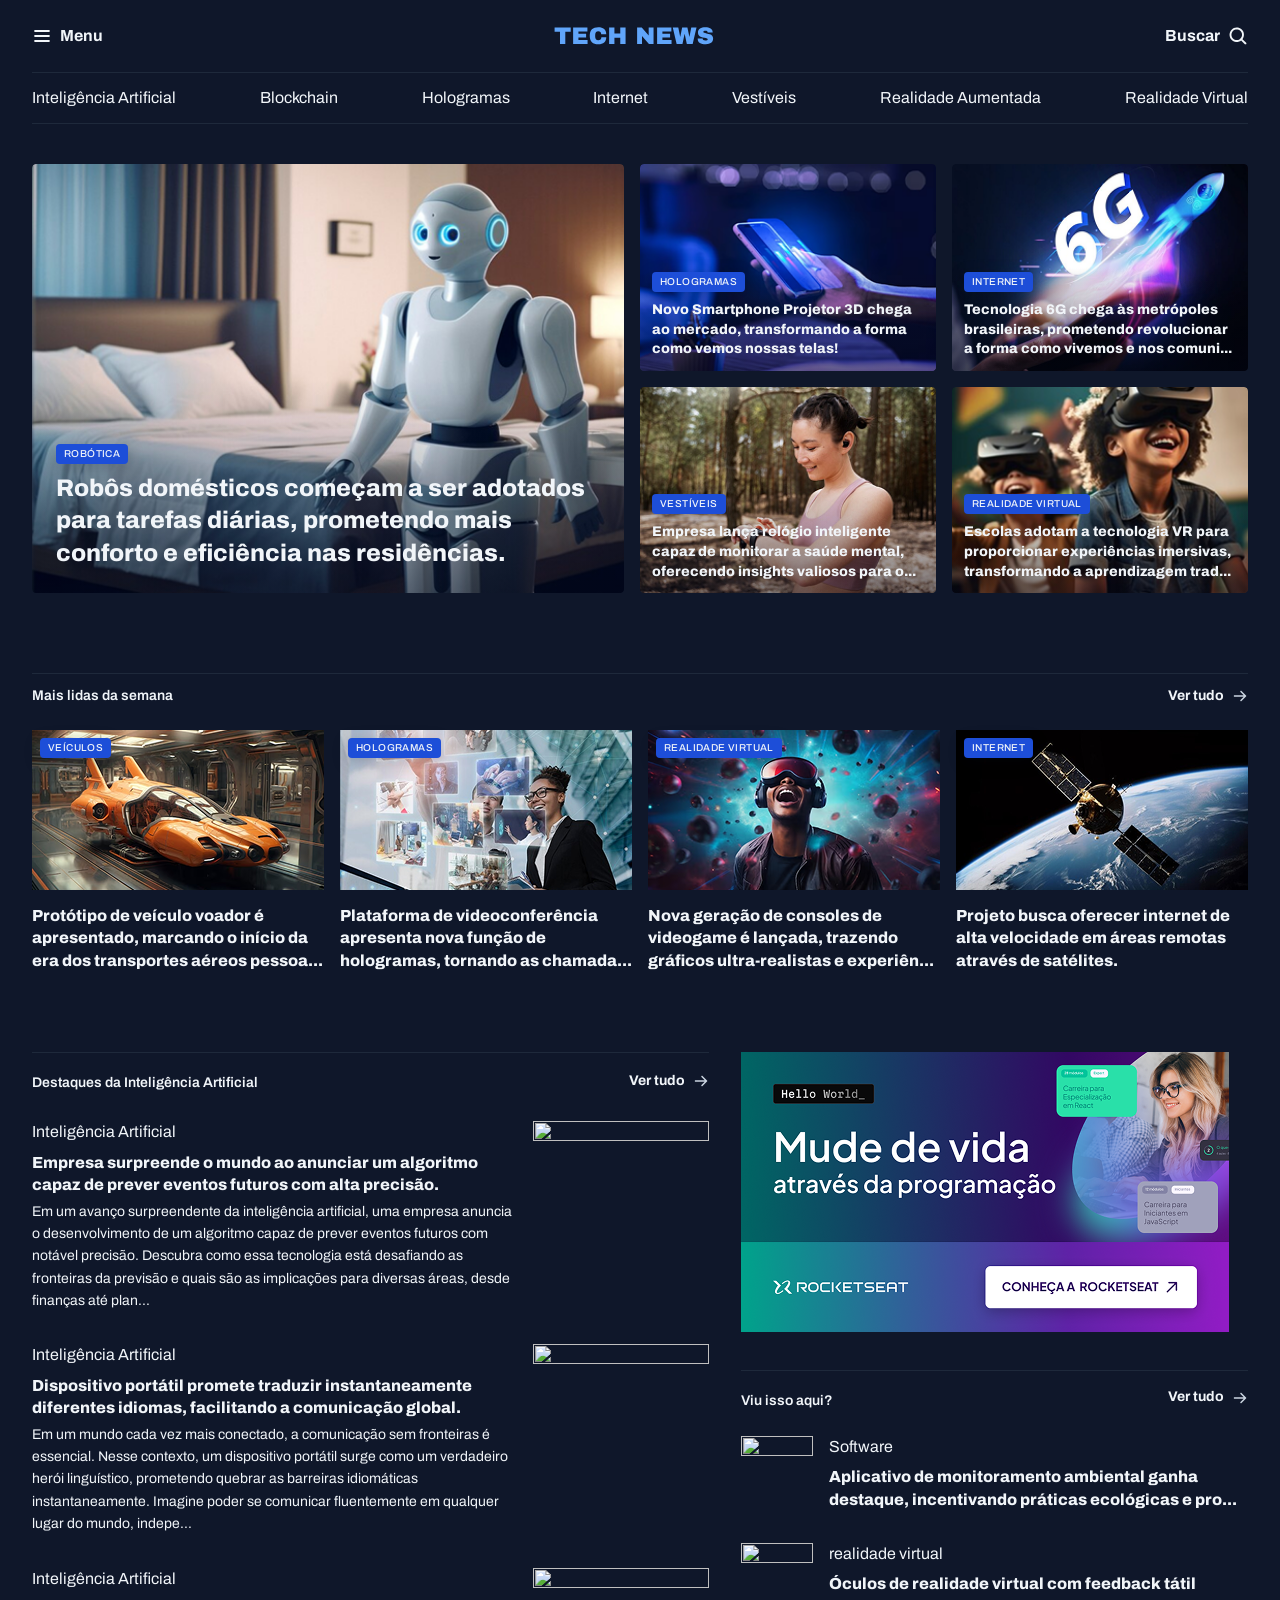
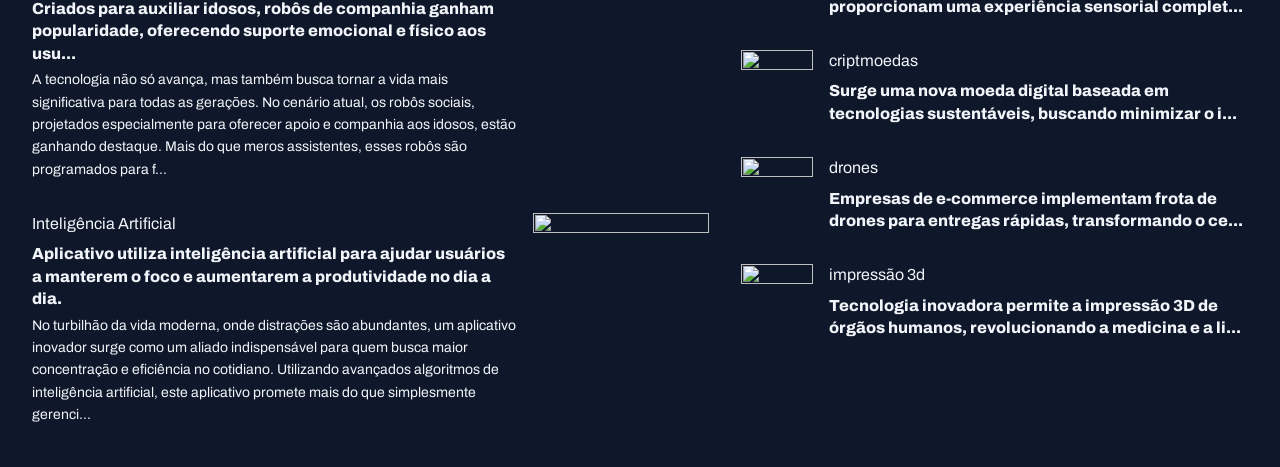
==== projeto-portal-de-noticias/index.html @ a0855d39 "first commit" ====
<!DOCTYPE html>
<html lang="pt-BR">
<head>
  <link rel="preconnect" href="https://fonts.googleapis.com">
  <link rel="preconnect" href="https://fonts.gstatic.com" crossorigin>
  <meta charset="UTF-8">
  <meta name="viewport" content="width=device-width, initial-scale=1.0">
  <link rel="stylesheet" href="styles/index.css">

  <link href="https://fonts.googleapis.com/css2?family=Archivo:ital,wght@0,100..900;1,100..900&family=Open+Sans:ital,wght@0,300..800;1,300..800&display=swap" rel="stylesheet">
  <title>Portal de notícias</title>
</head>
<body>
  <header class="container">
    <nav id="primary" class="grid grid-flow-col">
      <div>
        <img src="assets/icons/List.svg" alt="Ícone de menu">
        <strong>Menu</strong>
      </div>

      <div>
        <img src="assets/Logo.svg" alt="TechNews logo" srcset="">
      </div>

      <div>
        <strong>Buscar</strong>
        <img src="assets/icons/MagnifyingGlass.svg" alt="Ícone de lupa para pesquisa" srcset="">
      </div>
    </nav>

    <nav id="secondary" class="grid grid-flow-col">
      <a href="#">Inteligência Artificial</a>
      <a href="#">Blockchain</a>
      <a href="#">Hologramas</a>
      <a href="#">Internet</a>
      <a href="#">Vestíveis</a>
      <a href="#">Realidade Aumentada</a>
      <a href="#">Realidade Virtual</a>
    </nav>
  </header>

  <main class="grid container">
    <section id="featured" class="grid grid-flow-col gap-16">
      <figure class="card">
        <img src="assets\images\Image-01.png" alt="">
        <figcaption>
          <span class="content-tag">robótica</span>
          <h2 class="text-2xl">
            Robôs domésticos começam a ser adotados para tarefas diárias, prometendo mais conforto e eficiência nas residências.
          </h2>
        </figcaption>
      </figure>

      <div class="grid grid-cols-2 gap-16">
        <figure class="card">
          <img src="assets\images\image-02.png" alt="">
          <figcaption>
            <span class="content-tag">hologramas</span>
            <h2 class="text-lg">
              Novo Smartphone Projetor 3D chega ao mercado, transformando a forma como vemos nossas telas!
            </h2>
          </figcaption>
        </figure>
        <figure class="card">
          <img src="assets\images\Image-03.png" alt="">
          <figcaption>
            <span class="content-tag">internet</span>
            <h2 class="text-lg">
              Tecnologia 6G chega às metrópoles brasileiras, prometendo revolucionar a forma como vivemos e nos comuni...
            </h2>
          </figcaption>
        </figure>
        <figure class="card">
          <img src="assets\images\Image-04.png" alt="">
          <figcaption>
            <span class="content-tag">vestíveis</span>
            <h2 class="text-lg">
              Empresa lança relógio inteligente capaz de monitorar a saúde mental, oferecendo insights valiosos para o...
            </h2>
          </figcaption>
        </figure>
        <figure class="card">
          <img src="assets\images\Image-05.png" alt="">
          <figcaption>
            <span class="content-tag">realidade virtual</span>
            <h2 class="text-lg">
              Escolas adotam a tecnologia VR para proporcionar experiências imersivas, transformando a aprendizagem trad...
            </h2>
          </figcaption>
        </figure>
      </div>
    </section>

    <section id="weekly">
      <header class="grid grid-flow-col">
        <h3>Mais lidas da semana</h3>
        <a href="#" class="grid grid-flow-col">
          <strong>Ver tudo</strong>
          <span></span>
        </a>
      </header>

      <div class="grid grid-cols-4 gap-16">
        <figure>
          <span class="content-tag">veículos</span>
          <img src="assets/images/Image-6.png" alt="">
          <p>
            Protótipo de veículo voador é apresentado, marcando o início da era dos transportes aéreos pessoa...
          </p>
        </figure>
        <figure>
          <span class="content-tag">hologramas</span>
          <img src="assets/images/Image-7.png" alt="">
          <p>
            Plataforma de videoconferência apresenta nova função de hologramas, tornando as chamada...
          </p>
        </figure>
        <figure>
          <span class="content-tag">realidade virtual</span>
          <img src="assets/images/Image-8.png" alt="">
          <p>
            Nova geração de consoles de videogame é lançada, trazendo gráficos ultra-realistas e experiên...
          </p>
        </figure>
        <figure>
          <span class="content-tag">internet</span>
          <img src="assets/images/Image-9.png" alt="">
          <p>
            Projeto busca oferecer internet de alta velocidade em áreas remotas através de satélites.
          </p>
        </figure>
      </div>

    </section>

    <section id="ai">
      <header class="grid grid-flow-col">
        <h3>Destaques da Inteligência Artificial</h3>
        <a href="#" class="grid grid-flow-col">
          <strong>Ver tudo</strong>
          <span></span>
        </a>
      </header>

      <div class="grid gap-32">
        <article class="grid grid-flow-col gap-16">
          <div>
            <span>Inteligência Artificial</span>
            <h3 class="text-xl">
              Empresa surpreende o mundo ao anunciar um algoritmo capaz de prever eventos futuros com alta precisão.
            </h3>
            <p class="text-sm">
              Em um avanço surpreendente da inteligência artificial, uma empresa anuncia o desenvolvimento de um algoritmo capaz de prever eventos futuros com notável precisão. Descubra como essa tecnologia está desafiando as fronteiras da previsão e quais são as implicações para diversas áreas, desde finanças até plan...
            </p>
          </div>
          <div>
            <img src="/assets/images/Image-10.png" alt="">
          </div>
        </article>

        <article class="grid grid-flow-col gap-16">
          <div>
            <span>Inteligência Artificial</span>
            <h3 class="text-xl">
              Dispositivo portátil promete traduzir instantaneamente diferentes idiomas, facilitando a comunicação global.
            </h3>
            <p class="text-sm">
              Em um mundo cada vez mais conectado, a comunicação sem fronteiras é essencial. Nesse contexto, um dispositivo portátil surge como um verdadeiro herói linguístico, prometendo quebrar as barreiras idiomáticas instantaneamente. Imagine poder se comunicar fluentemente em qualquer lugar do mundo, indepe...
            </p>
          </div>
          <div>
            <img src="/assets/images/Image-11.png" alt="">
          </div>
        </article>

        <article class="grid grid-flow-col gap-16">
          <div>
            <span>Inteligência Artificial</span>
            <h3 class="text-xl">
              Criados para auxiliar idosos, robôs de companhia ganham popularidade, oferecendo suporte emocional e físico aos usu...
            </h3>
            <p class="text-sm">
              A tecnologia não só avança, mas também busca tornar a vida mais significativa para todas as gerações. No cenário atual, os robôs sociais, projetados especialmente para oferecer apoio e companhia aos idosos, estão ganhando destaque. Mais do que meros assistentes, esses robôs são programados para f...
            </p>
          </div>
          <div>
            <img src="/assets/images/Image-12.png" alt="">
          </div>
        </article>

        <article class="grid grid-flow-col gap-16">
          <div>
            <span>Inteligência Artificial</span>
            <h3 class="text-xl">
              Aplicativo utiliza inteligência artificial para ajudar usuários a manterem o foco e aumentarem a produtividade no dia a dia.
            </h3>
            <p class="text-sm">
              No turbilhão da vida moderna, onde distrações são abundantes, um aplicativo inovador surge como um aliado indispensável para quem busca maior concentração e eficiência no cotidiano. Utilizando avançados algoritmos de inteligência artificial, este aplicativo promete mais do que simplesmente gerenci...
            </p>
          </div>
          <div>
            <img src="/assets/images/Image-13.png" alt="">
          </div>
        </article>
      </div>
    </section>

    <aside>
      <div id="ads">
        <img src="assets/images/Ads.png" alt="">
      </div>

      <section id="more">
        <header class="grid grid-flow-col">
          <h3>Viu isso aqui?</h3>
          <a href="#" class="grid grid-flow-col">
            <strong>Ver tudo</strong>
            <span></span>
          </a>
        </header>

        <div class="grid gap-32">
          <article class="grid grid-flow-col gap-16">
            <div>
              <img src="/assets/images/Image-14.png" alt="">
            </div>
            <div>
              <span>Software</span>
              <h3 class="text-xl">
                Aplicativo de monitoramento ambiental ganha destaque, incentivando práticas ecológicas e pro...
              </h3>
            </div>
          </article>

          <article class="grid grid-flow-col gap-16">
            <div>
              <img src="/assets/images/Image-15.png" alt="">
            </div>
            <div>
              <span>realidade virtual</span>
              <h3 class="text-xl">
                Óculos de realidade virtual com feedback tátil proporcionam uma experiência sensorial complet...
              </h3>
            </div>
          </article>

          <article class="grid grid-flow-col gap-16">
            <div>
              <img src="/assets/images/Image-16.png" alt="">
            </div>
            <div>
              <span>criptmoedas</span>
              <h3 class="text-xl">
                Surge uma nova moeda digital baseada em tecnologias sustentáveis, buscando minimizar o i...
              </h3>
            </div>
          </article>

          <article class="grid grid-flow-col gap-16">
            <div>
              <img src="/assets/images/Image-17.png" alt="">
            </div>
            <div>
              <span>drones</span>
              <h3 class="text-xl">
                Empresas de e-commerce implementam frota de drones para entregas rápidas, transformando o ce...
              </h3>
            </div>
          </article>

          <article class="grid grid-flow-col gap-16">
            <div>
              <img src="/assets/images/Image-18.png" alt="">
            </div>
            <div>
              <span>impressão 3d</span>
              <h3 class="text-xl">
                Tecnologia inovadora permite a impressão 3D de órgãos humanos, revolucionando a medicina e a li...
              </h3>
            </div>
          </article>

        </div>
      </section>
    </aside>
  </main>
</body>
</html>
---- projeto-portal-de-noticias/styles/index.css ----
@import url(global.css);
@import url(utility.css);
@import url(header.css);
@import url(sections.css);
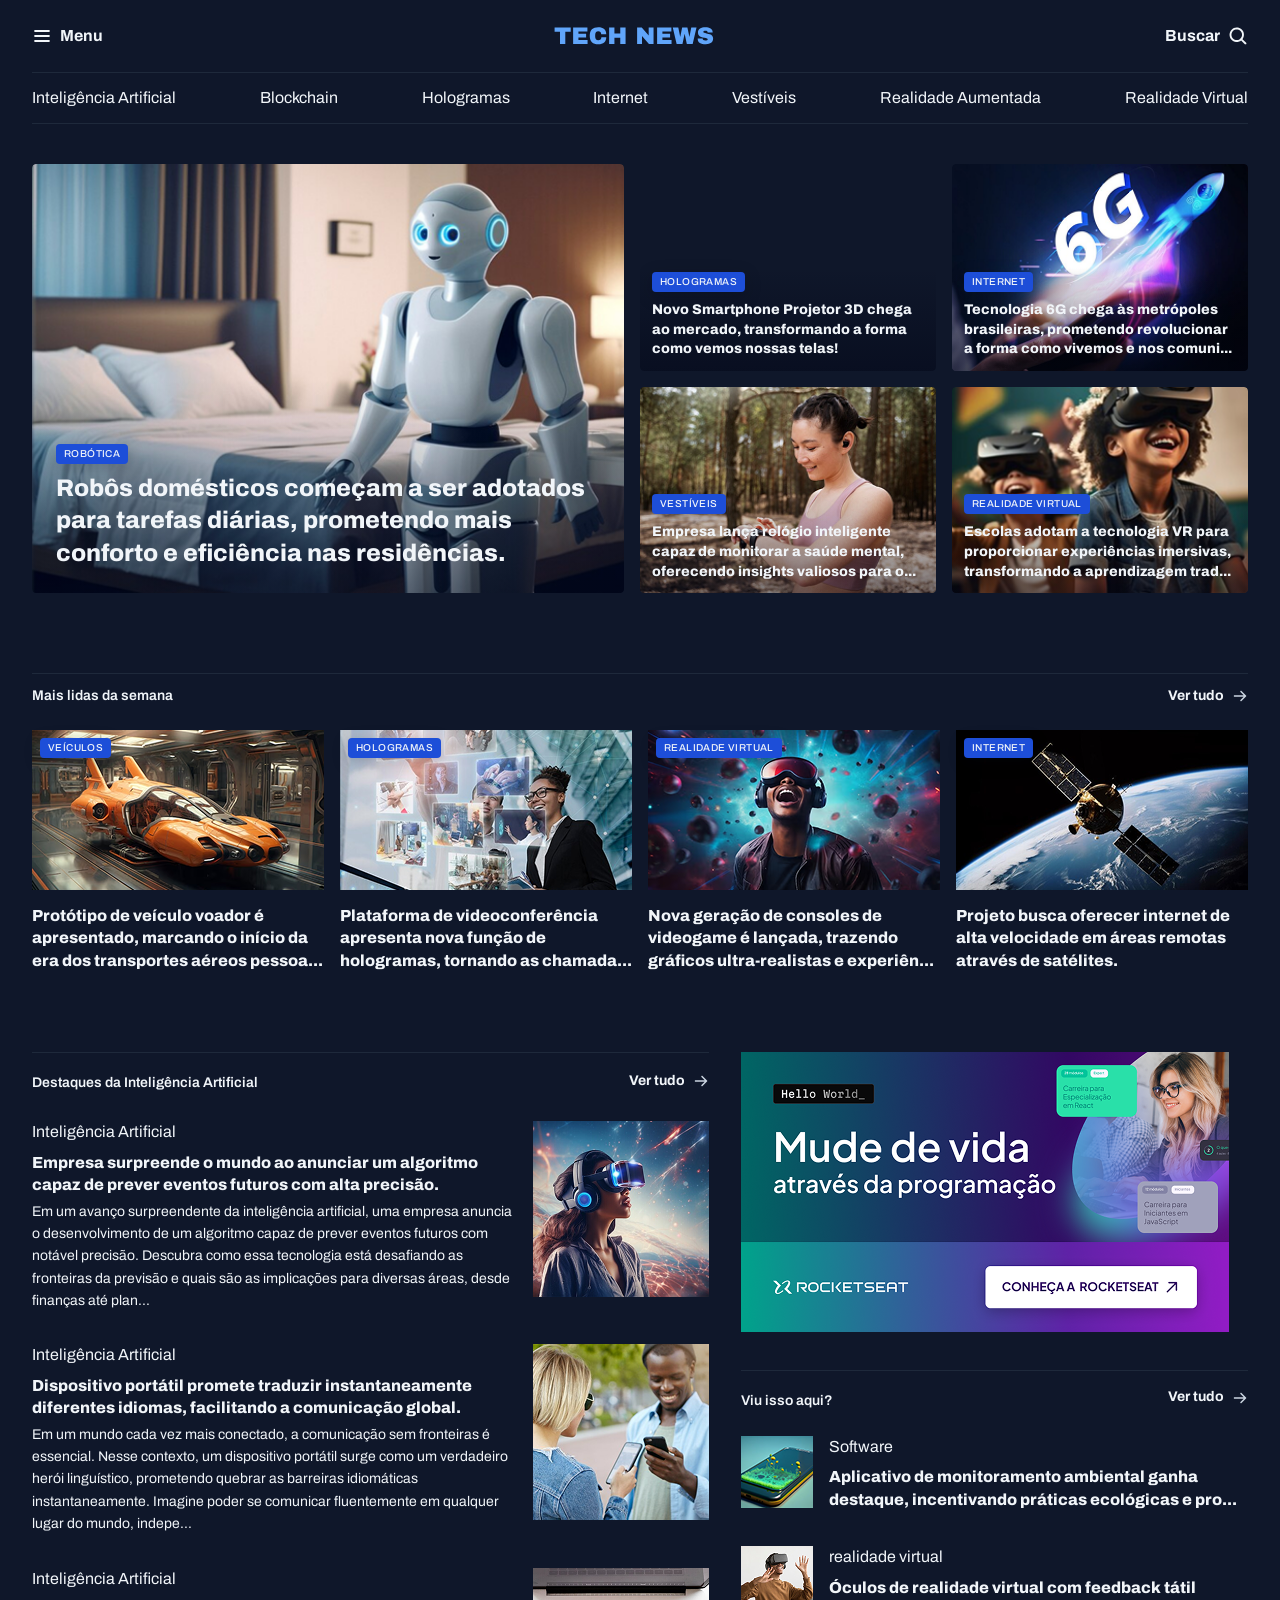
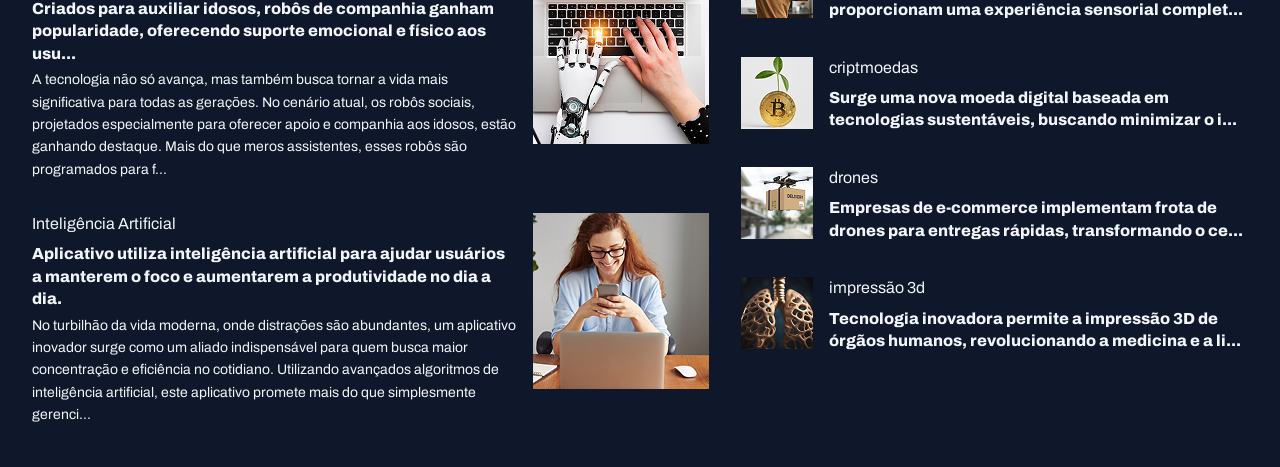
==== commit be88fc0e: "change px to rem and change imgs path" ====
--- a/projeto-portal-de-noticias/index.html
+++ b/projeto-portal-de-noticias/index.html
@@ -19,12 +19,12 @@
       </div>
 
       <div>
-        <img src="assets/Logo.svg" alt="TechNews logo" srcset="">
+        <img src="/projeto-portal-de-noticias/assets/Logo.svg" alt="TechNews logo" srcset="">
       </div>
 
       <div>
         <strong>Buscar</strong>
-        <img src="assets/icons/MagnifyingGlass.svg" alt="Ícone de lupa para pesquisa" srcset="">
+        <img src="/projeto-portal-de-noticias/assets/icons/MagnifyingGlass.svg" alt="Ícone de lupa para pesquisa" srcset="">
       </div>
     </nav>
 
@@ -42,7 +42,7 @@
   <main class="grid container">
     <section id="featured" class="grid grid-flow-col gap-16">
       <figure class="card">
-        <img src="assets\images\Image-01.png" alt="">
+        <img src="/projeto-portal-de-noticias/assets/images/Image-01.png" alt="">
         <figcaption>
           <span class="content-tag">robótica</span>
           <h2 class="text-2xl">
@@ -53,7 +53,7 @@
 
       <div class="grid grid-cols-2 gap-16">
         <figure class="card">
-          <img src="assets\images\image-02.png" alt="">
+          <img src="/projeto-portal-de-noticias/assets/images/Image-02.png" alt="">
           <figcaption>
             <span class="content-tag">hologramas</span>
             <h2 class="text-lg">
@@ -62,7 +62,7 @@
           </figcaption>
         </figure>
         <figure class="card">
-          <img src="assets\images\Image-03.png" alt="">
+          <img src="/projeto-portal-de-noticias/assets/images/Image-03.png" alt="">
           <figcaption>
             <span class="content-tag">internet</span>
             <h2 class="text-lg">
@@ -71,7 +71,7 @@
           </figcaption>
         </figure>
         <figure class="card">
-          <img src="assets\images\Image-04.png" alt="">
+          <img src="/projeto-portal-de-noticias/assets/images/Image-04.png" alt="">
           <figcaption>
             <span class="content-tag">vestíveis</span>
             <h2 class="text-lg">
@@ -80,7 +80,7 @@
           </figcaption>
         </figure>
         <figure class="card">
-          <img src="assets\images\Image-05.png" alt="">
+          <img src="/projeto-portal-de-noticias/assets/images/Image-05.png" alt="">
           <figcaption>
             <span class="content-tag">realidade virtual</span>
             <h2 class="text-lg">
@@ -103,28 +103,28 @@
       <div class="grid grid-cols-4 gap-16">
         <figure>
           <span class="content-tag">veículos</span>
-          <img src="assets/images/Image-6.png" alt="">
+          <img src="/projeto-portal-de-noticias/assets/images/Image-6.png" alt="">
           <p>
             Protótipo de veículo voador é apresentado, marcando o início da era dos transportes aéreos pessoa...
           </p>
         </figure>
         <figure>
           <span class="content-tag">hologramas</span>
-          <img src="assets/images/Image-7.png" alt="">
+          <img src="/projeto-portal-de-noticias/assets/images/Image-7.png" alt="">
           <p>
             Plataforma de videoconferência apresenta nova função de hologramas, tornando as chamada...
           </p>
         </figure>
         <figure>
           <span class="content-tag">realidade virtual</span>
-          <img src="assets/images/Image-8.png" alt="">
+          <img src="/projeto-portal-de-noticias/assets/images/Image-8.png" alt="">
           <p>
             Nova geração de consoles de videogame é lançada, trazendo gráficos ultra-realistas e experiên...
           </p>
         </figure>
         <figure>
           <span class="content-tag">internet</span>
-          <img src="assets/images/Image-9.png" alt="">
+          <img src="/projeto-portal-de-noticias/assets/images/Image-9.png" alt="">
           <p>
             Projeto busca oferecer internet de alta velocidade em áreas remotas através de satélites.
           </p>
@@ -154,7 +154,7 @@
             </p>
           </div>
           <div>
-            <img src="/assets/images/Image-10.png" alt="">
+            <img src="/projeto-portal-de-noticias/assets/images/Image-10.png" alt="">
           </div>
         </article>
 
@@ -169,7 +169,7 @@
             </p>
           </div>
           <div>
-            <img src="/assets/images/Image-11.png" alt="">
+            <img src="/projeto-portal-de-noticias/assets/images/Image-11.png" alt="">
           </div>
         </article>
 
@@ -184,7 +184,7 @@
             </p>
           </div>
           <div>
-            <img src="/assets/images/Image-12.png" alt="">
+            <img src="/projeto-portal-de-noticias/assets/images/Image-12.png" alt="">
           </div>
         </article>
 
@@ -199,7 +199,7 @@
             </p>
           </div>
           <div>
-            <img src="/assets/images/Image-13.png" alt="">
+            <img src="/projeto-portal-de-noticias/assets/images/Image-13.png" alt="">
           </div>
         </article>
       </div>
@@ -207,7 +207,7 @@
 
     <aside>
       <div id="ads">
-        <img src="assets/images/Ads.png" alt="">
+        <img src="/projeto-portal-de-noticias/assets/images/Ads.png" alt="">
       </div>
 
       <section id="more">
@@ -222,7 +222,7 @@
         <div class="grid gap-32">
           <article class="grid grid-flow-col gap-16">
             <div>
-              <img src="/assets/images/Image-14.png" alt="">
+              <img src="/projeto-portal-de-noticias/assets/images/Image-14.png" alt="">
             </div>
             <div>
               <span>Software</span>
@@ -234,7 +234,7 @@
 
           <article class="grid grid-flow-col gap-16">
             <div>
-              <img src="/assets/images/Image-15.png" alt="">
+              <img src="/projeto-portal-de-noticias/assets/images/Image-15.png" alt="">
             </div>
             <div>
               <span>realidade virtual</span>
@@ -246,7 +246,7 @@
 
           <article class="grid grid-flow-col gap-16">
             <div>
-              <img src="/assets/images/Image-16.png" alt="">
+              <img src="/projeto-portal-de-noticias/assets/images/Image-16.png" alt="">
             </div>
             <div>
               <span>criptmoedas</span>
@@ -258,7 +258,7 @@
 
           <article class="grid grid-flow-col gap-16">
             <div>
-              <img src="/assets/images/Image-17.png" alt="">
+              <img src="/projeto-portal-de-noticias/assets/images/Image-17.png" alt="">
             </div>
             <div>
               <span>drones</span>
@@ -270,7 +270,7 @@
 
           <article class="grid grid-flow-col gap-16">
             <div>
-              <img src="/assets/images/Image-18.png" alt="">
+              <img src="/projeto-portal-de-noticias/assets/images/Image-18.png" alt="">
             </div>
             <div>
               <span>impressão 3d</span>
